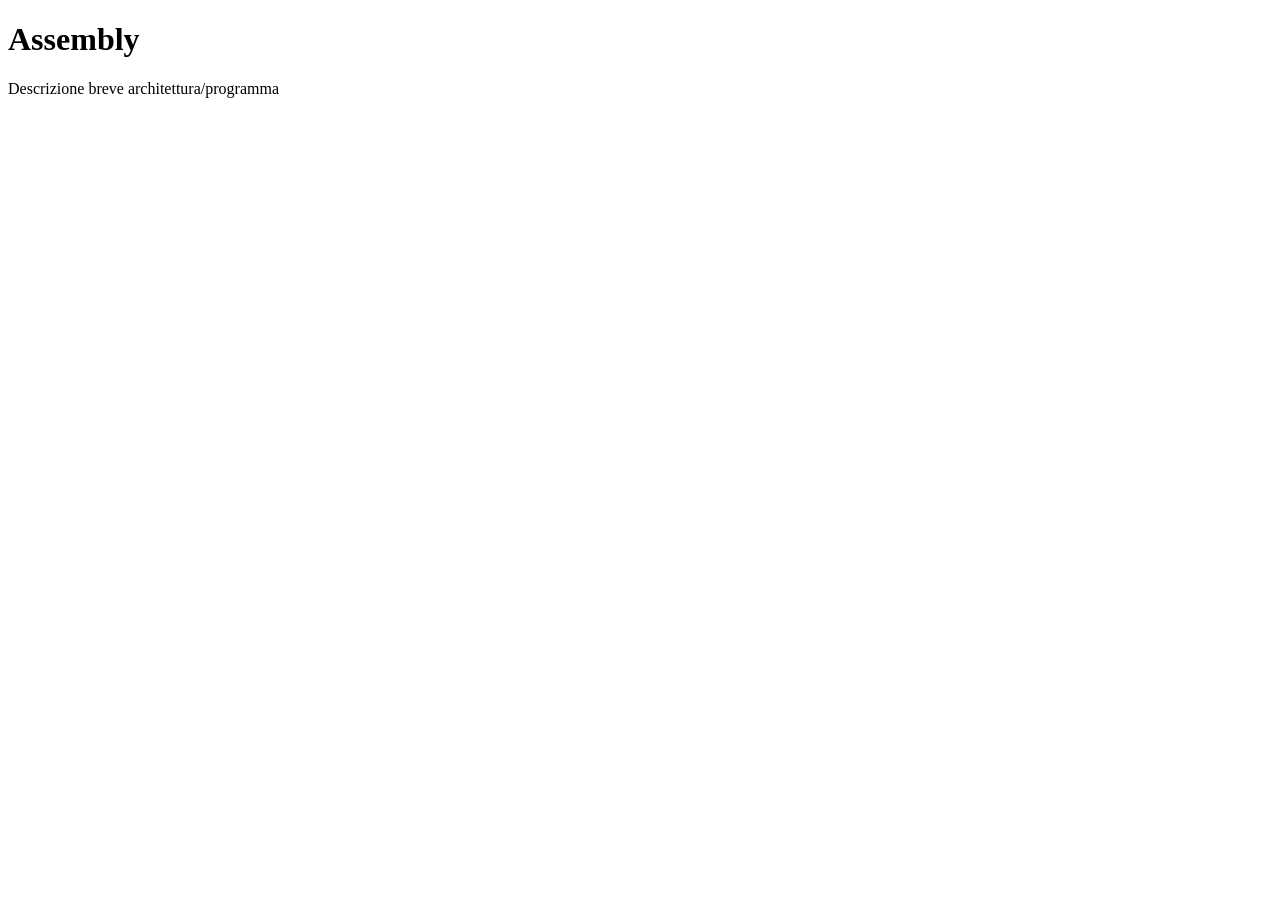
==== index.html @ c98b40f4 "modifica-primoDiv" ====
<!DOCTYPE html>
<html lang="it">
    <head>
        <meta charset="UTF-8">
        <meta name="viewport" content="width=device-width, initial-scale=1.0">
        <title>Assembly</title>
        <link rel="stylesheet" href="./style.css">
    </head>
    <body>
        <div>
        <h1>Assembly</h1>
        <p>Descrizione breve architettura/programma</p>
        </div>

        <div>
            
        </div>
    </body>
</html>
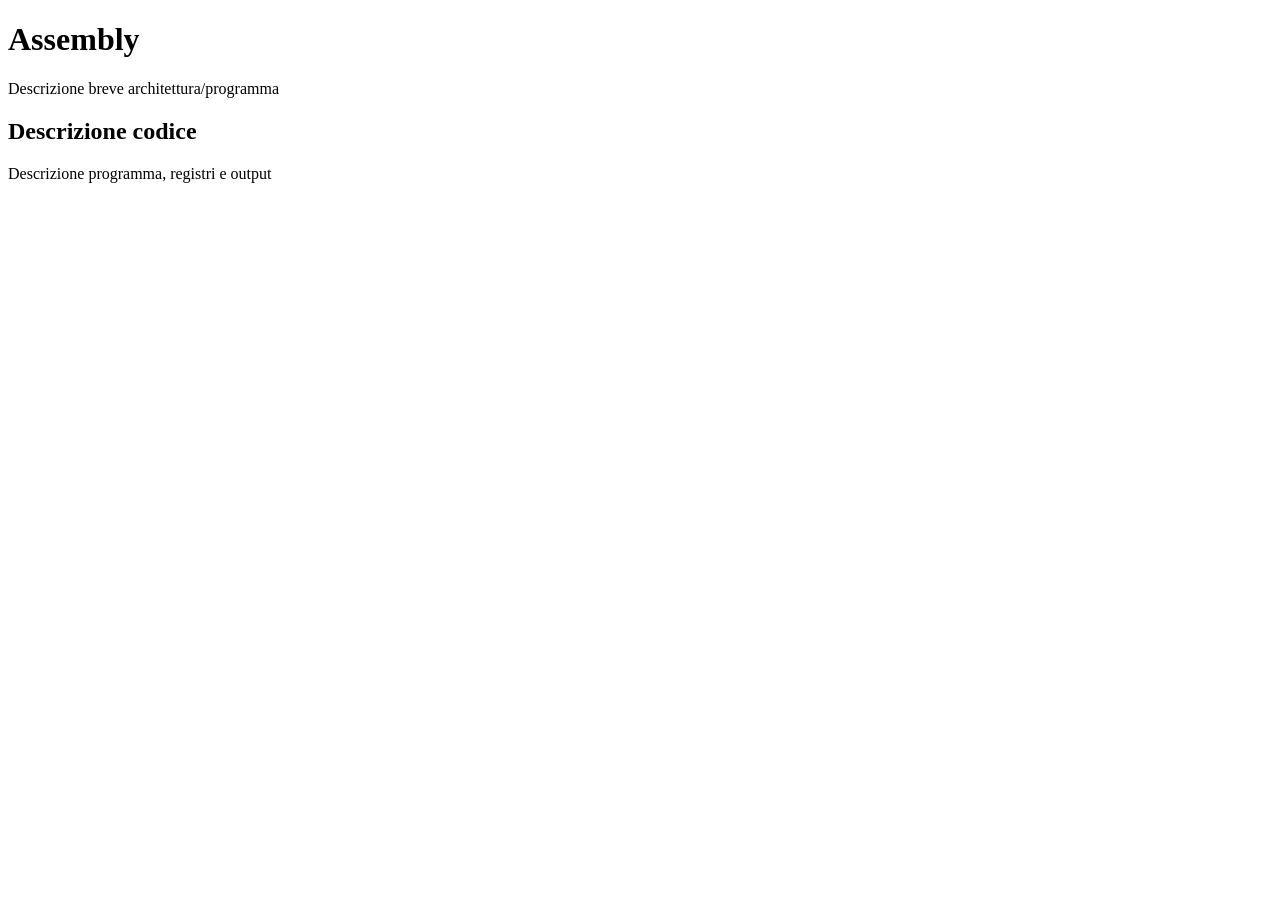
==== commit c2abce40: "modifica_secondoDiv" ====
--- a/index.html
+++ b/index.html
@@ -13,7 +13,8 @@
         </div>
 
         <div>
-            
+            <h2>Descrizione codice</h2>
+            <p>Descrizione programma, registri e output</p>
         </div>
     </body>
 </html>
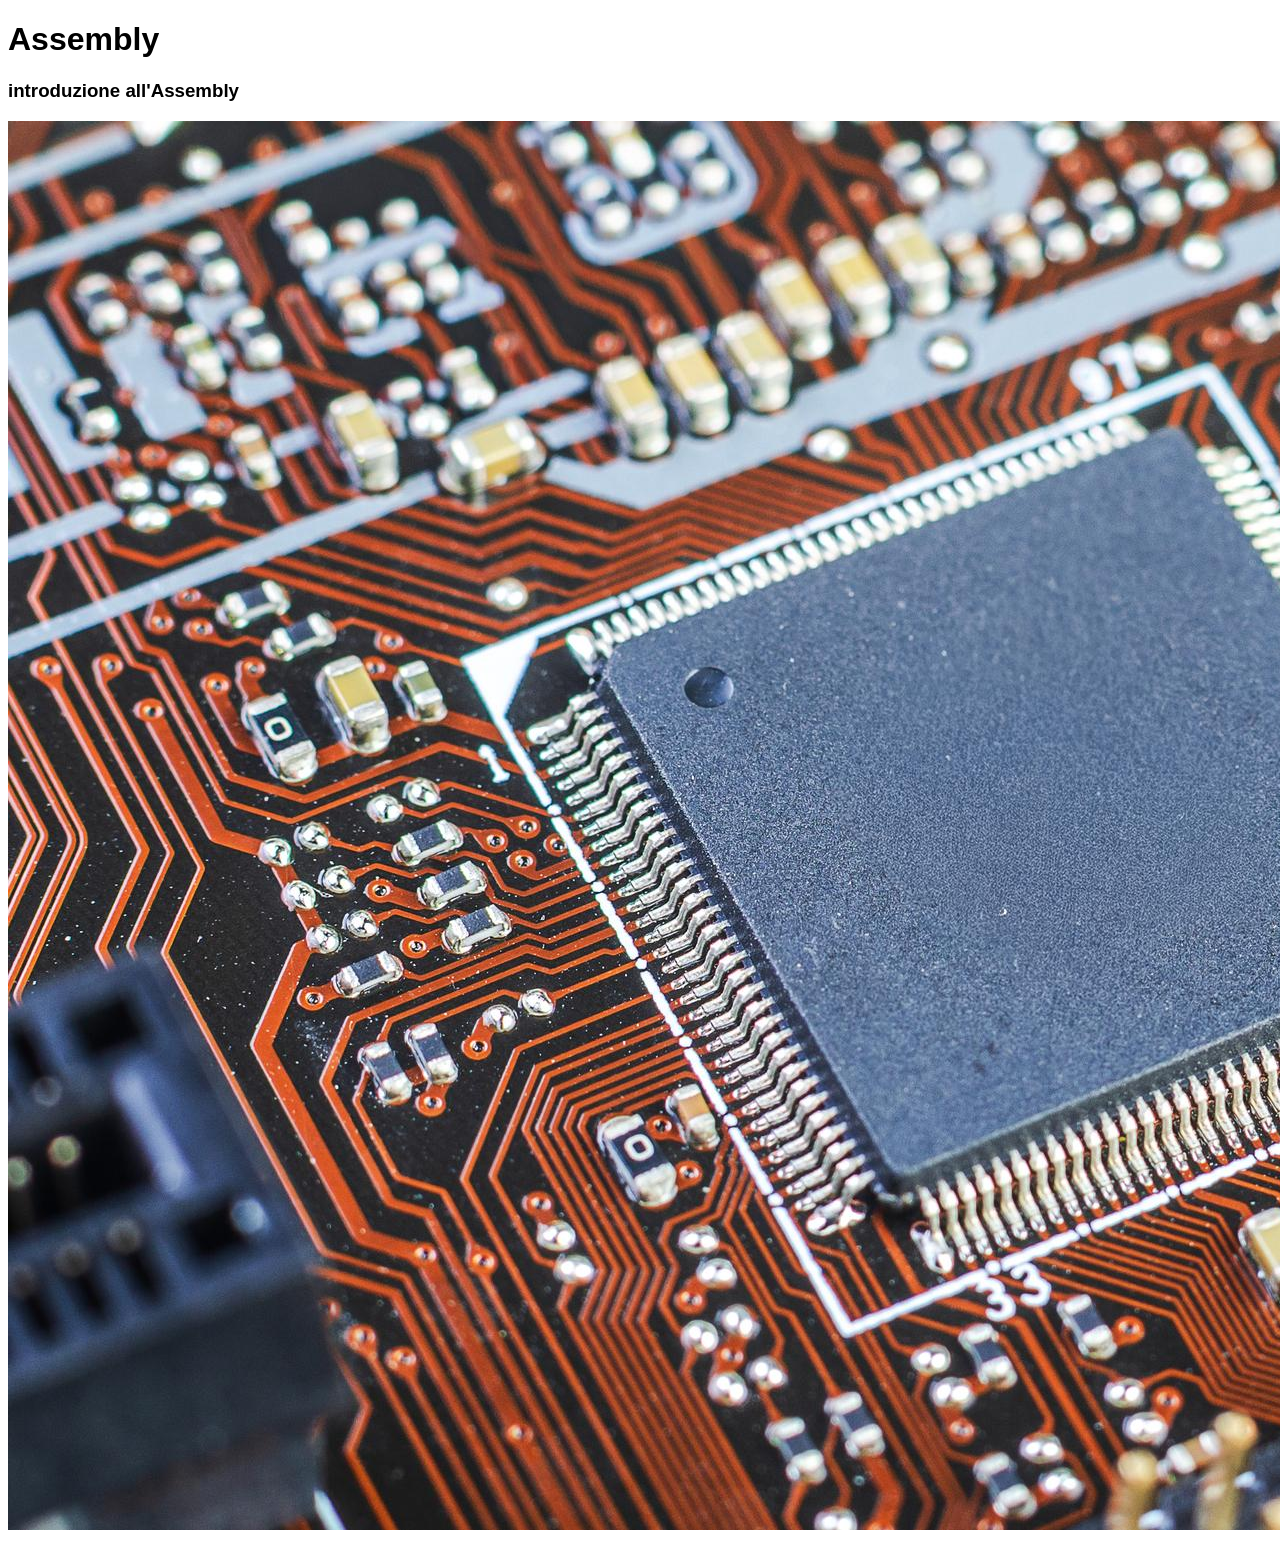
==== commit e9518c51: "creazione_immagini" ====
--- a/index.html
+++ b/index.html
@@ -3,18 +3,22 @@
     <head>
         <meta charset="UTF-8">
         <meta name="viewport" content="width=device-width, initial-scale=1.0">
+        <link rel="stylesheet" href="file_sito/style.css">
         <title>Assembly</title>
-        <link rel="stylesheet" href="./style.css">
     </head>
     <body>
         <div>
-        <h1>Assembly</h1>
-        <p>Descrizione breve architettura/programma</p>
+            <div>
+            <h1>Assembly</h1>
+            <h3>introduzione all'Assembly</h3>
+            <img src="/file_sito/image/main_page.jpg" alt="cpu">
+            </div>
+            <div>
+
+            </div>
         </div>
+        <div>
 
-        <div>
-            <h2>Descrizione codice</h2>
-            <p>Descrizione programma, registri e output</p>
         </div>
     </body>
 </html>
--- a/file_sito/style.css
+++ b/file_sito/style.css
@@ -0,0 +1,3 @@
+* {
+    font-family: Arial, Helvetica, sans-serif;
+}
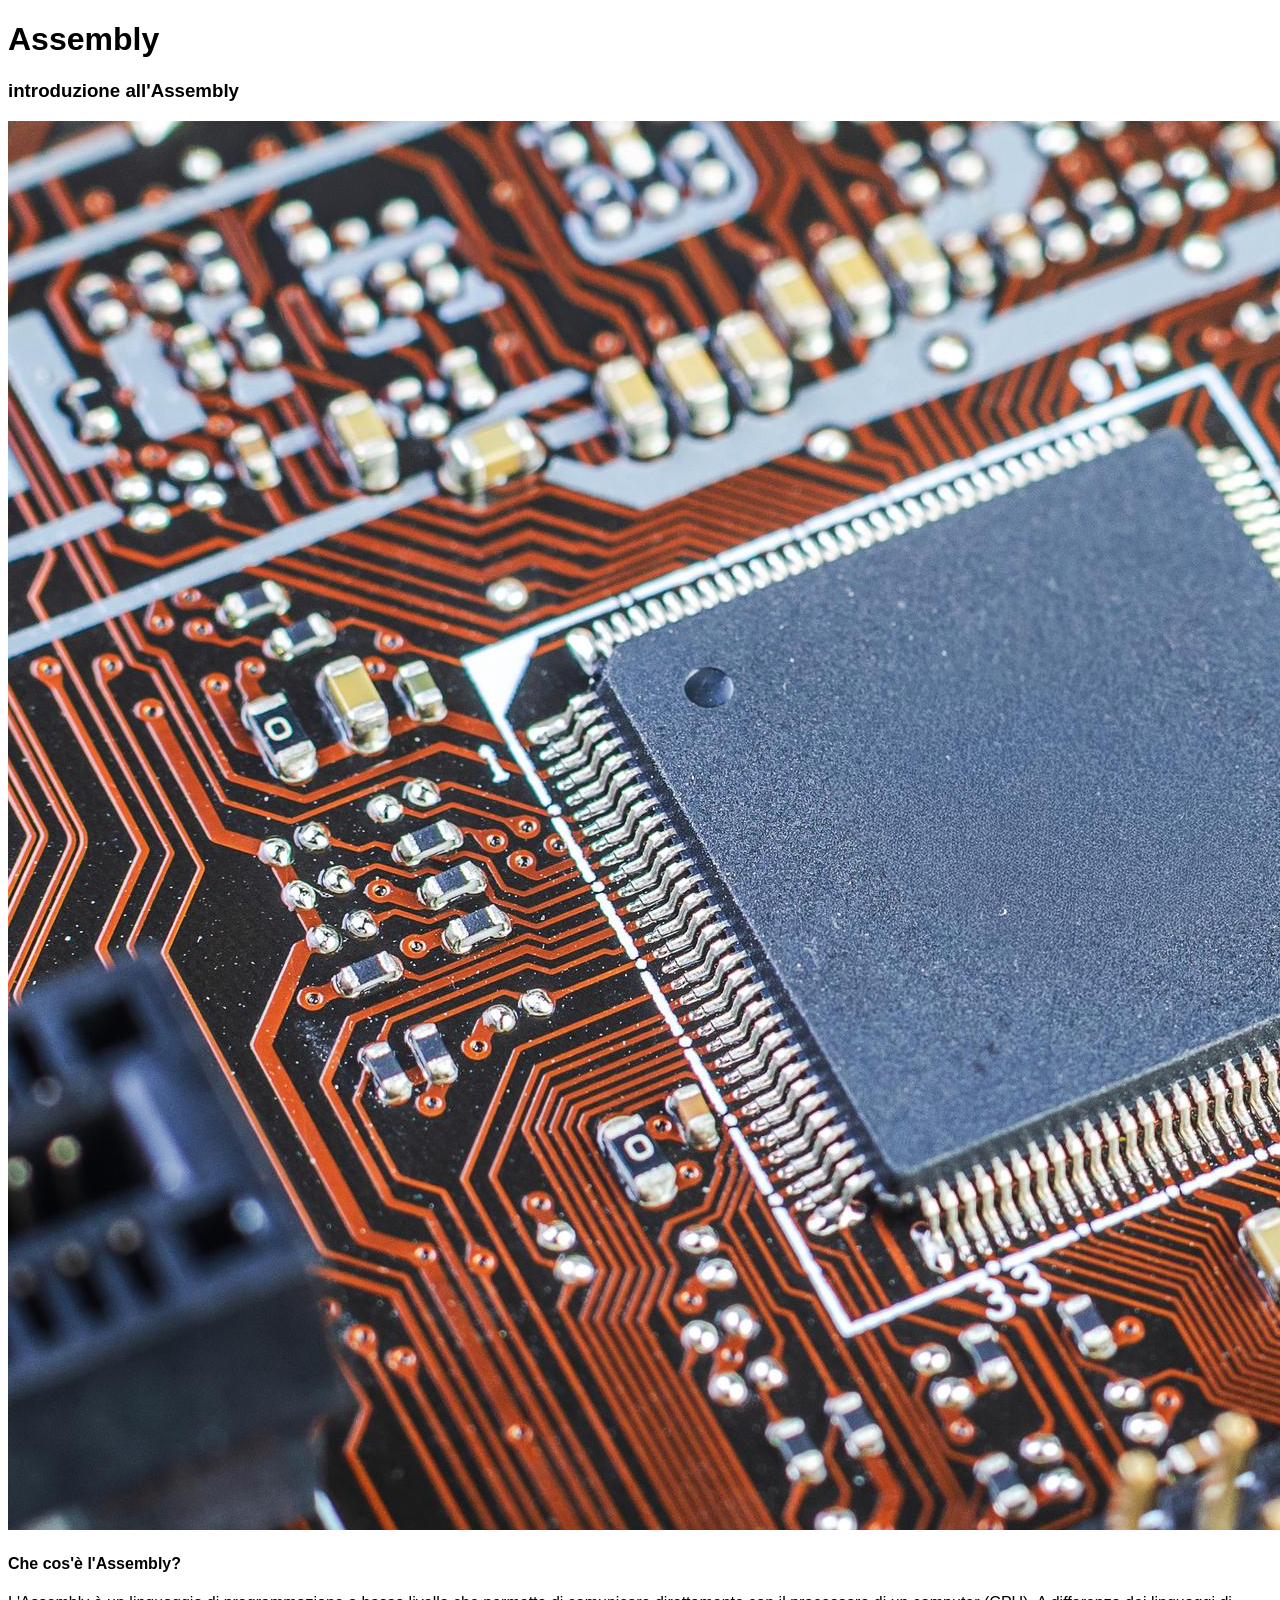
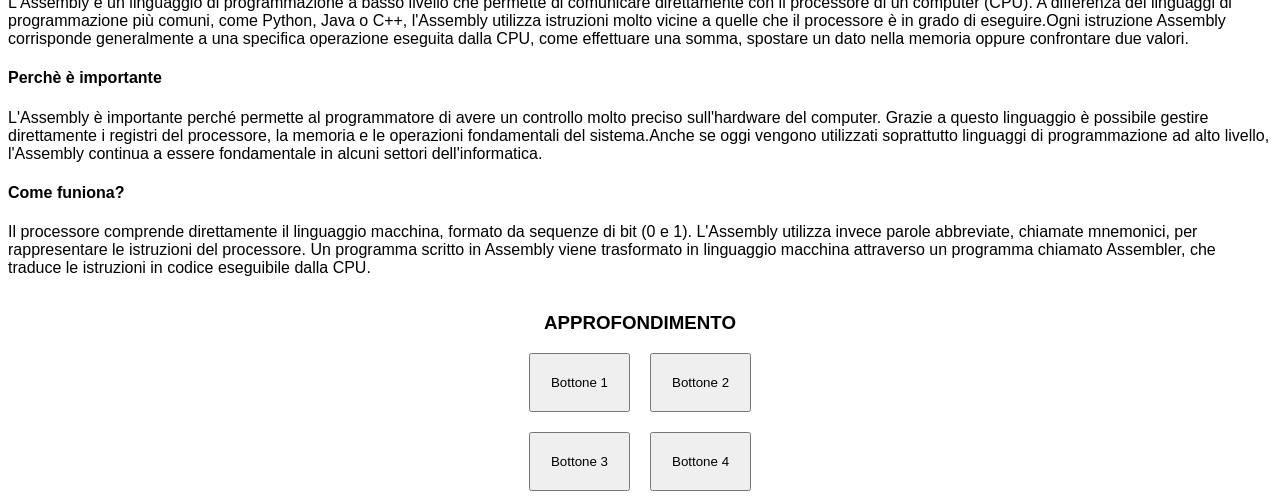
==== commit 4d322727: "modifica_stesura-main-page" ====
--- a/index.html
+++ b/index.html
@@ -11,14 +11,44 @@
             <div>
             <h1>Assembly</h1>
             <h3>introduzione all'Assembly</h3>
-            <img src="/file_sito/image/main_page.jpg" alt="cpu">
-            </div>
-            <div>
-
+            <img src="./file_sito/image/main_page.jpg" alt="cpu">
             </div>
         </div>
         <div>
-
+            <div>
+                <h4>Che cos'è l'Assembly?</h4>
+                <p>L'Assembly è un linguaggio di programmazione a basso livello che permette di comunicare direttamente
+                con il processore di un computer (CPU). A differenza dei linguaggi di programmazione più comuni, 
+                come Python, Java o C++, l'Assembly utilizza istruzioni molto vicine a quelle che il processore 
+                è in grado di eseguire.Ogni istruzione Assembly corrisponde generalmente a una specifica operazione eseguita 
+                dalla CPU, come effettuare una somma, spostare un dato nella memoria oppure confrontare due valori.</p>
+            </div>
+            <div>
+                <h4>Perchè è importante</h4>
+                <p>L'Assembly è importante perché permette al programmatore di avere un controllo molto 
+                preciso sull'hardware del computer. Grazie 
+                a questo linguaggio è possibile gestire direttamente 
+                i registri del processore, la memoria e le operazioni fondamentali del sistema.Anche se oggi vengono 
+                utilizzati soprattutto linguaggi di programmazione ad alto livello, l'Assembly continua a essere
+                fondamentale in alcuni settori dell'informatica.</p>
+            </div>
+            <div>
+                <h4>Come funiona?</h4>
+                <p>Il processore comprende direttamente il linguaggio macchina, 
+                formato da sequenze di bit (0 e 1). L'Assembly utilizza invece parole abbreviate, 
+                chiamate mnemonici, per rappresentare le istruzioni del processore.
+                Un programma scritto in Assembly viene trasformato in linguaggio macchina attraverso un 
+                programma chiamato Assembler, che traduce le istruzioni in codice eseguibile dalla CPU.</p>
+            </div>
+        </div>
+        <div class="approfondimento-container">
+            <h3 class="approfondimento-title">APPROFONDIMENTO</h3>
+            <div class="approfondimento-buttons">
+                <button class="approfondimento-btn">Bottone 1</button>
+                <button class="approfondimento-btn">Bottone 2</button>
+                <button class="approfondimento-btn">Bottone 3</button>
+                <button class="approfondimento-btn">Bottone 4</button>
+            </div>
         </div>
     </body>
 </html>
--- a/file_sito/style.css
+++ b/file_sito/style.css
@@ -1,3 +1,23 @@
 * {
     font-family: Arial, Helvetica, sans-serif;
+}
+.approfondimento-container {
+    display: flex;
+    flex-direction: column;
+    align-items: center;
+}
+
+.approfondimento-title {
+    text-align: center;
+}
+
+.approfondimento-buttons {
+    display: grid;
+    grid-template-columns: repeat(2, 1fr);
+    gap: 20px;
+}
+
+.approfondimento-btn {
+    padding: 20px;
+    cursor: pointer;
 }
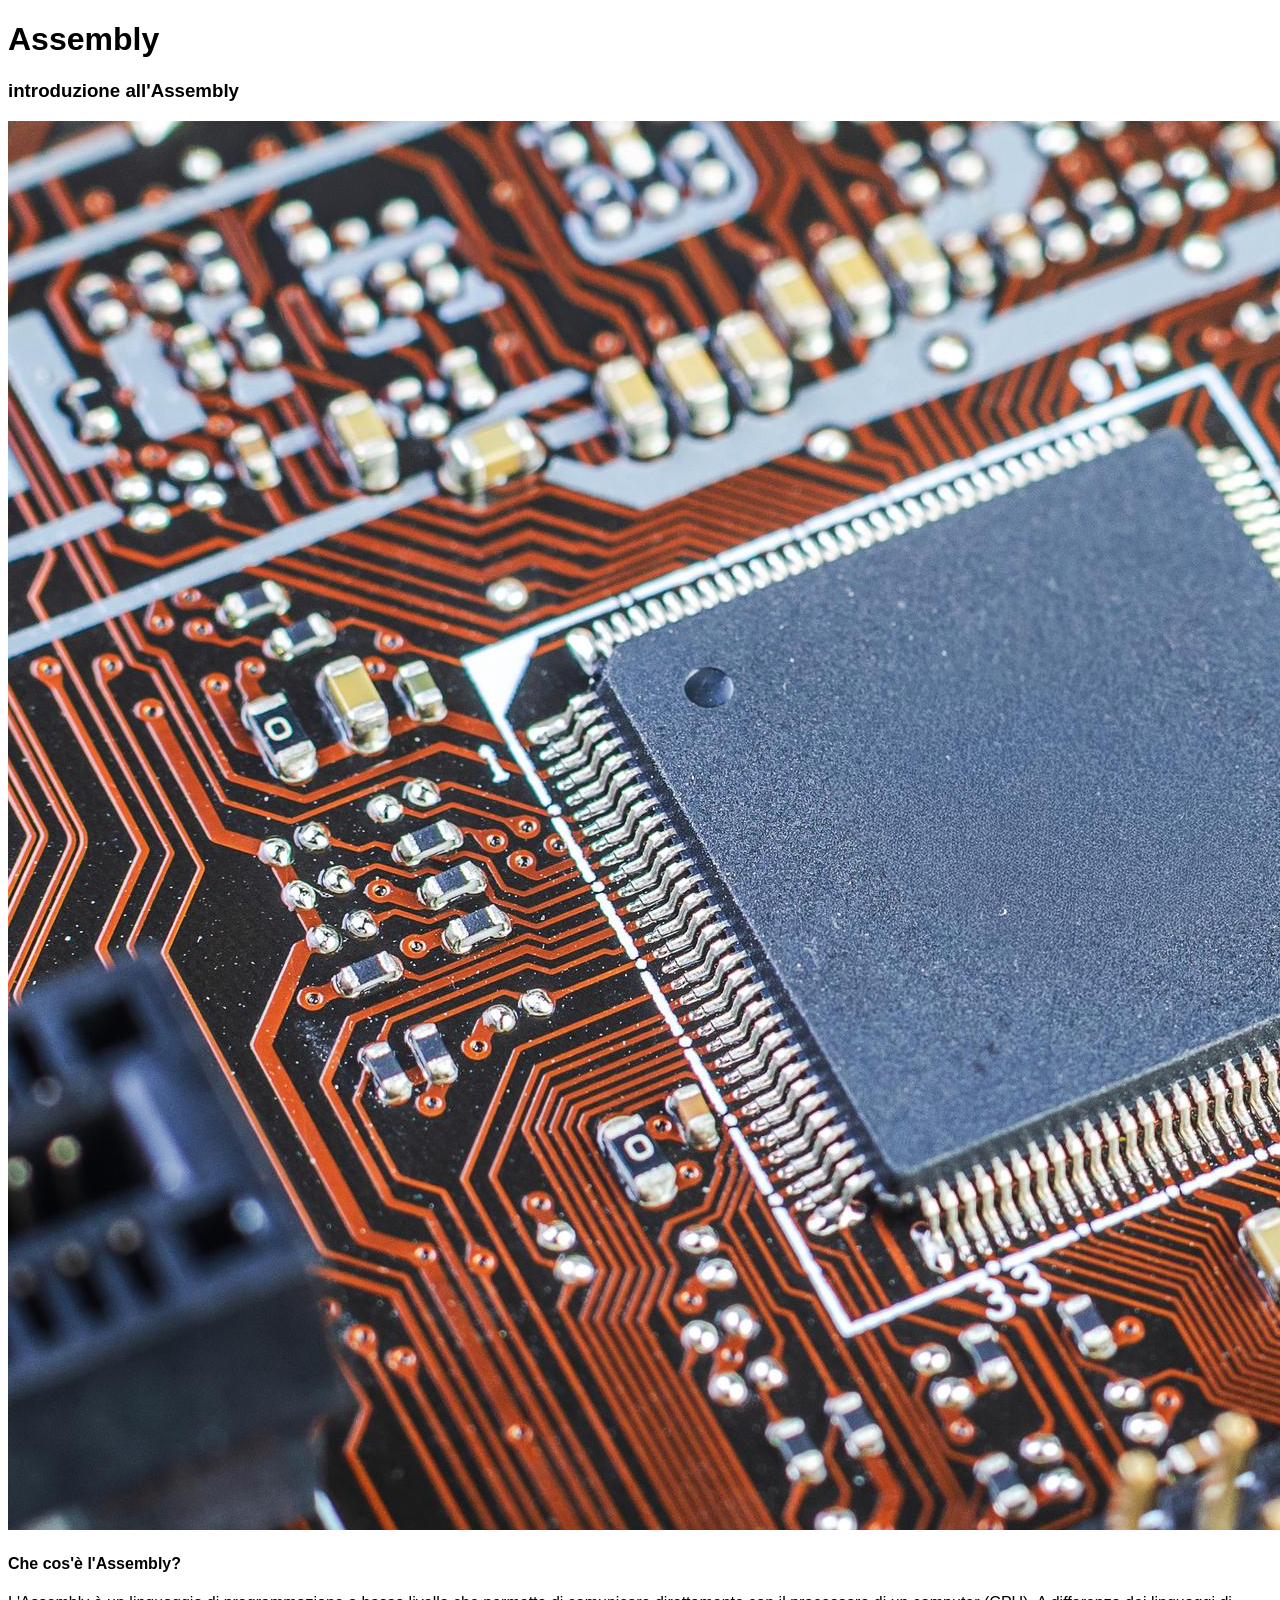
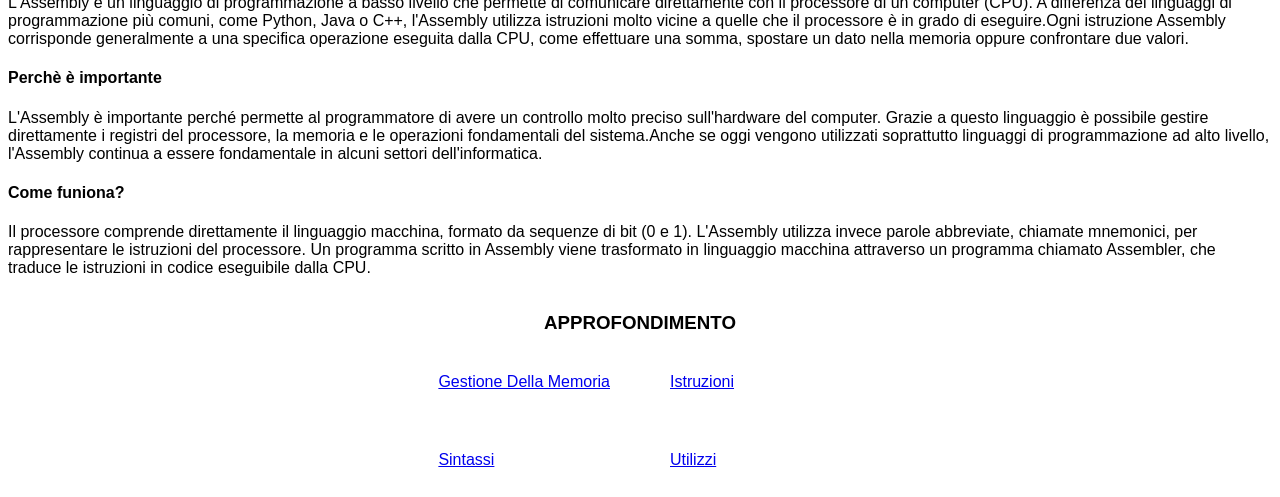
==== commit 94caa44c: "modifica_link-ad-altre-pagine" ====
--- a/index.html
+++ b/index.html
@@ -44,10 +44,10 @@
         <div class="approfondimento-container">
             <h3 class="approfondimento-title">APPROFONDIMENTO</h3>
             <div class="approfondimento-buttons">
-                <button class="approfondimento-btn">Bottone 1</button>
-                <button class="approfondimento-btn">Bottone 2</button>
-                <button class="approfondimento-btn">Bottone 3</button>
-                <button class="approfondimento-btn">Bottone 4</button>
+                <a href="./file_sito/gestione_memoria.html" class="approfondimento-btn">Gestione Della Memoria</a>
+                <a href="./file_sito/istruzioni.html" class="approfondimento-btn">Istruzioni</a>
+                <a href="./file_sito/sintassi.html" class="approfondimento-btn">Sintassi</a>
+                <a href="./file_sito/uso.html" class="approfondimento-btn">Utilizzi</a>
             </div>
         </div>
     </body>
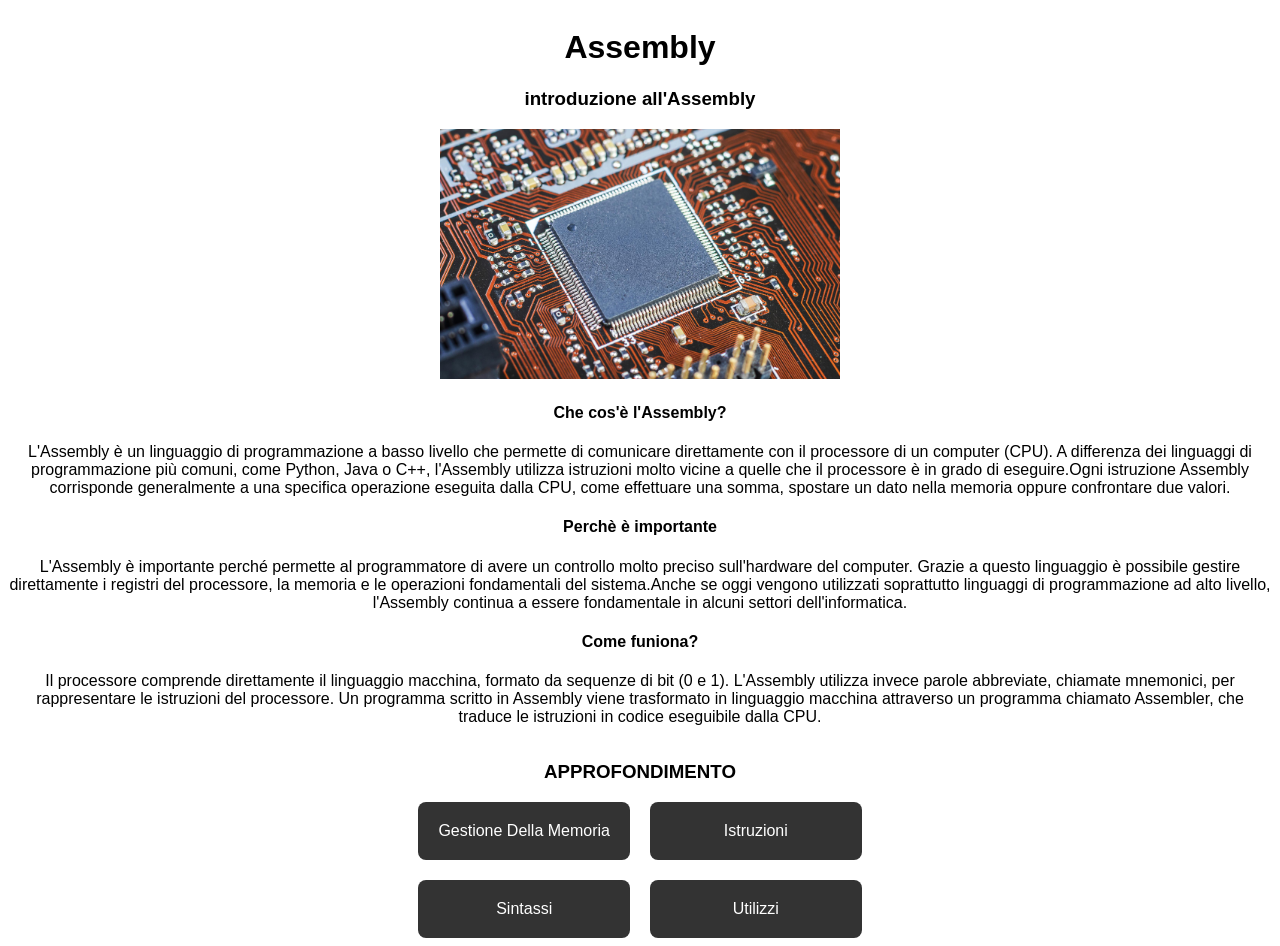
==== commit c6da7872: "modifica_css-img" ====
--- a/index.html
+++ b/index.html
@@ -11,7 +11,7 @@
             <div>
             <h1>Assembly</h1>
             <h3>introduzione all'Assembly</h3>
-            <img src="./file_sito/image/main_page.jpg" alt="cpu">
+            <img src="./file_sito/image/main_page.jpg" alt="cpu" class="immagine-standard">
             </div>
         </div>
         <div>
--- a/file_sito/style.css
+++ b/file_sito/style.css
@@ -1,5 +1,11 @@
 * {
     font-family: Arial, Helvetica, sans-serif;
+}
+body {
+    display: flex;
+    flex-direction: column;
+    align-items: center;
+    text-align: center;
 }
 .approfondimento-container {
     display: flex;
@@ -16,8 +22,26 @@
     grid-template-columns: repeat(2, 1fr);
     gap: 20px;
 }
+.approfondimento-btn {
+    display: flex;
+    justify-content: center;
+    align-items: center;
 
-.approfondimento-btn {
     padding: 20px;
+    background-color: #333;
+    color: white;
+
+    text-decoration: none;
+    border-radius: 8px;
     cursor: pointer;
-}+}
+
+.approfondimento-btn:hover {
+    background-color: #555;
+}
+.immagine-standard {
+    width: 400px;
+    height: 250px;
+    object-fit: cover;
+}
+
